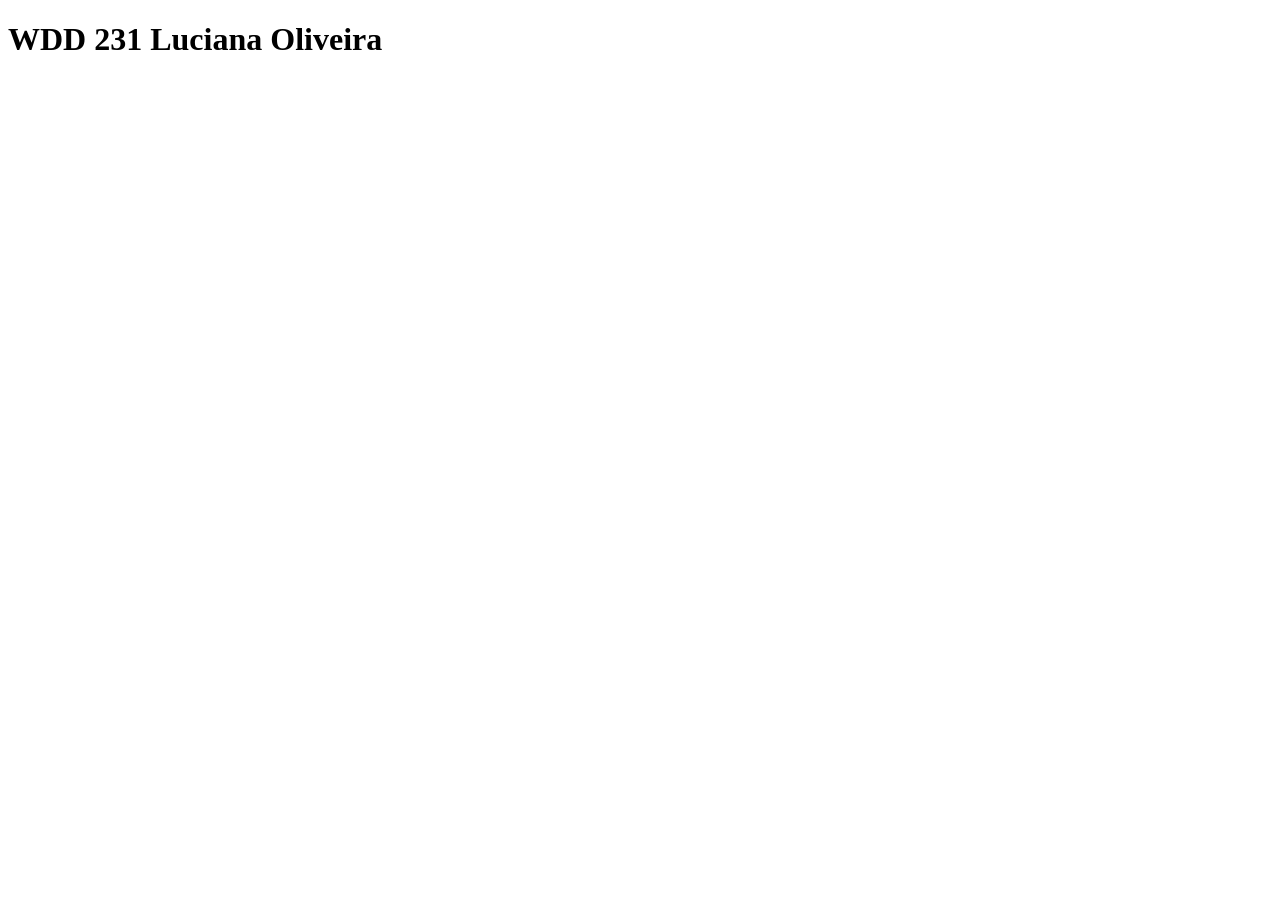
==== index.html @ 7965cf80 "Initial commit" ====
<!DOCTYPE html>
<html lang="en">
<head>
    <meta charset="UTF-8">
    <meta name="viewport" content="width=device-width, initial-scale=1.0">
    <title>WDD 231</title>
</head>
<body>
   <h1>WDD 231 Luciana Oliveira</h1>
</body>
</html>
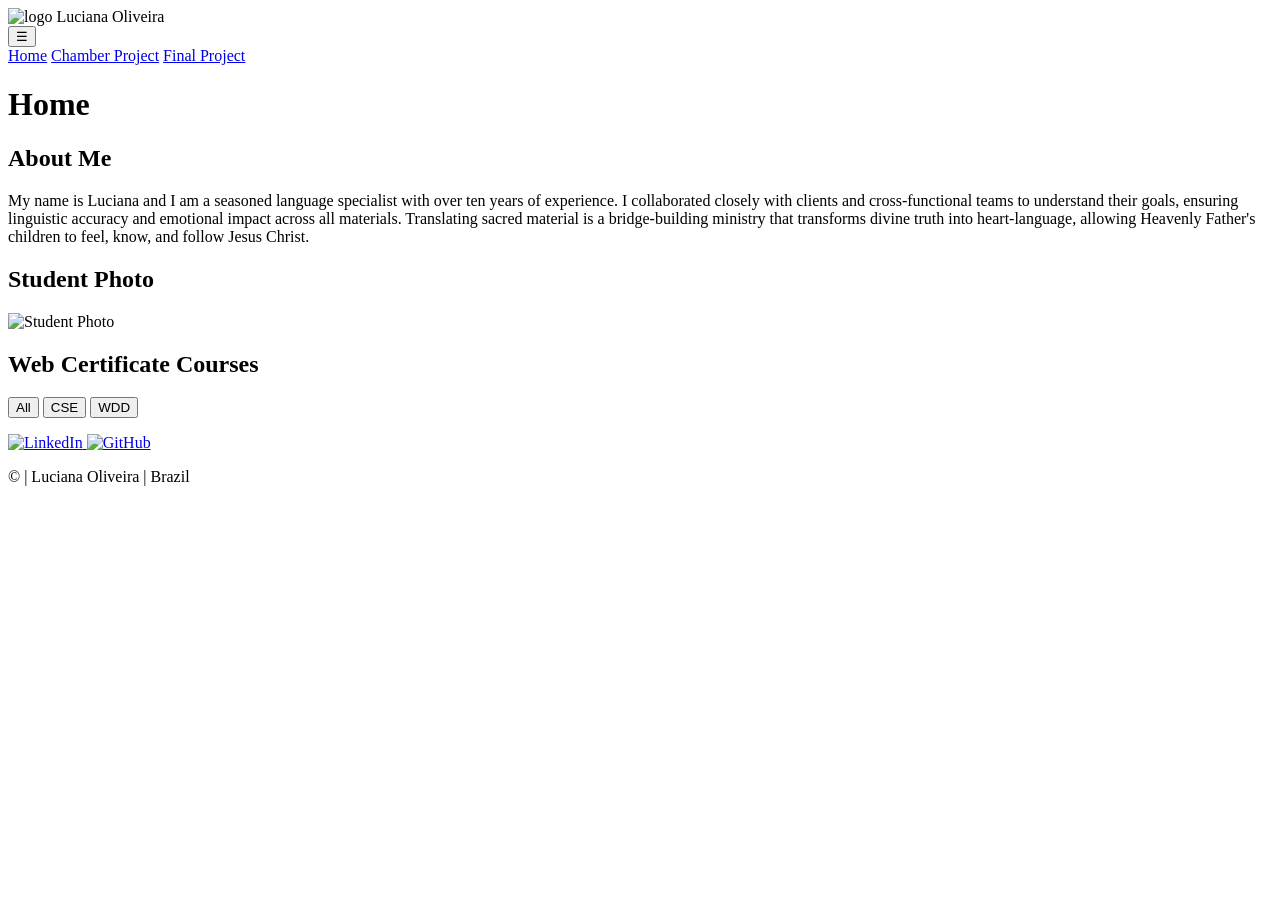
==== commit b7100c94: "Completed activity w01" ====
--- a/index.html
+++ b/index.html
@@ -1,11 +1,123 @@
 <!DOCTYPE html>
-<html lang="en">
+<html lang="en-US">
+
 <head>
     <meta charset="UTF-8">
     <meta name="viewport" content="width=device-width, initial-scale=1.0">
-    <title>WDD 231</title>
+    <link rel="preconnect" href="https://fonts.googleapis.com">
+    <link rel="preconnect" href="https://fonts.gstatic.com" crossorigin>
+    <meta name="description" content="WDD231 Course Home Page">
+    <meta name="author" content="Luciana Oliveira">
+
+    <title>WDD231 - Home</title>
+
+    <link rel="stylesheet" href="styles/base.css">
+
+    <!-- JavaScript Externo -->
+    <script src="scripts/courses.js" defer></script>
+    <script src="scripts/main.js" defer></script>
 </head>
+
 <body>
-   <h1>WDD 231 Luciana Oliveira</h1>
+
+    <header>
+        <div class="logo-area">
+            <img src="images/logo.svg" alt="logo" class="logo">
+            <span>Luciana Oliveira</span>
+        </div>
+
+        <button id="menu" aria-label="Toggle Menu">
+            ☰
+        </button>
+
+        <nav class="navigation">
+            <a href="index.html" class="active">Home</a>
+            <a href="#">Chamber Project</a>
+            <a href="#">Final Project</a>
+        </nav>
+    </header>
+
+    <main>
+
+        <h1>Home</h1>
+
+        <section class="home-grid">
+
+            <div class="card">
+                <h2>About Me</h2>
+
+                <p>
+                    My name is Luciana and I am a seasoned language specialist with over ten years of experience. I
+                    collaborated closely with clients and cross-functional teams to understand their goals, ensuring
+                    linguistic accuracy and emotional impact across all materials. Translating sacred material is a
+                    bridge-building ministry that transforms divine truth into heart-language, allowing Heavenly
+                    Father's children to feel, know, and follow Jesus Christ.
+
+                </p>
+            </div>
+
+            <div class="card">
+                <h2>Student Photo</h2>
+
+                <img src="images/profile.webp" alt="Student Photo" width="200" height="218">
+            </div>
+
+        </section>
+
+        <section class="certificate">
+
+            <h2>Web Certificate Courses</h2>
+
+            <div class="course-buttons">
+
+                <button id="allBtn">
+                    All
+                </button>
+
+                <button id="cseBtn">
+                    CSE
+                </button>
+
+                <button id="wddBtn">
+                    WDD
+                </button>
+
+            </div>
+
+            <!-- Courses generated by JS -->
+            <div id="course-container"></div>
+
+            <!-- Credits generated by JS -->
+            <p id="credits"></p>
+
+        </section>
+
+    </main>
+
+    <footer>
+
+        <div class="social-links">
+
+            <a href="https://www.linkedin.com/in/luciana-oliveira-1a869325/" target="_blank" rel="noopener noreferrer">
+                <img src="images/linkedin-logo.svg" alt="LinkedIn">
+            </a>
+
+            <a href="https://github.com/luciana-tech/wdd231" target="_blank" rel="noopener noreferrer">
+                <img src="images/logo-github.svg" alt="GitHub">
+            </a>
+
+        </div>
+
+        <p>
+            © <span id="currentyear"></span> |
+            Luciana Oliveira |
+            Brazil
+        </p>
+
+        <p id="lastModified"></p>
+
+    </footer>
+
 </body>
+
 </html>
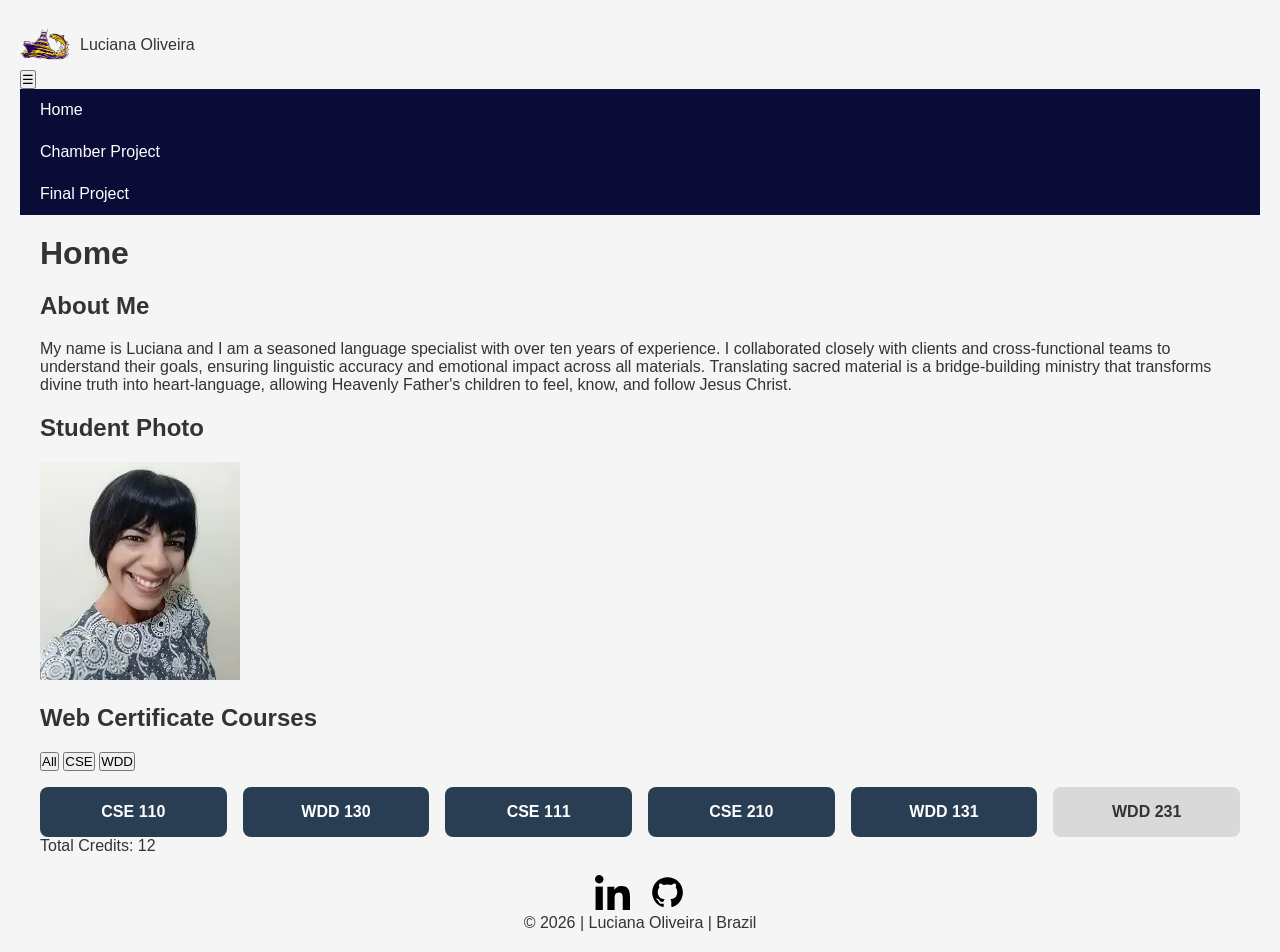
==== commit 17d749da: "Increased meta description as it was too short." ====
--- a/index.html
+++ b/index.html
@@ -6,7 +6,8 @@
     <meta name="viewport" content="width=device-width, initial-scale=1.0">
     <link rel="preconnect" href="https://fonts.googleapis.com">
     <link rel="preconnect" href="https://fonts.gstatic.com" crossorigin>
-    <meta name="description" content="WDD231 Course Home Page">
+    <meta name="description"
+        content="WDD231 Course Home Page:This course builds on prior experience with Dynamic Web Fundamentals and programming. Students will focus on user experience, accessibility, compliance, performance optimization, and basic API usage.">
     <meta name="author" content="Luciana Oliveira">
 
     <title>WDD231 - Home</title>
--- a/styles/base.css
+++ b/styles/base.css
@@ -0,0 +1,217 @@
+/* Reset */
+* {
+    margin: 0;
+    padding: 0;
+    box-sizing: border-box;
+}
+
+body {
+    font-family: Roboto, sans-serif;
+    background: #f5f5f5;
+    color: #333;
+}
+
+/* Cabeçalho */
+header {
+    padding: 20px;
+}
+
+.logo-area {
+    display: flex;
+    align-items: center;
+    gap: 10px;
+}
+
+.logo {
+    width: 50px;
+    height: 50px;
+    object-fit: contain;
+}
+
+.logo::before {
+    transform: rotate(45deg);
+}
+
+.logo::after {
+    transform: rotate(-45deg);
+}
+
+/* Menu */
+nav {
+    background: #0a0b37;
+}
+
+nav ul {
+    display: flex;
+    list-style: none;
+}
+
+nav a {
+    display: block;
+    padding: 12px 20px;
+    color: white;
+    text-decoration: none;
+}
+
+nav a:hover {
+    background: #444;
+}
+
+/* Conteúdo */
+main {
+    width: min(1200px, 95%);
+    margin: auto;
+}
+
+main h2 {
+    margin: 20px 0;
+}
+
+/* Grid Principal */
+.about-container {
+    display: grid;
+    grid-template-columns: 2fr 1fr;
+    gap: 20px;
+}
+
+.about,
+.photo {
+    background: white;
+    padding: 15px;
+}
+
+.about h3,
+.photo h3,
+.courses h3 {
+    background: #160e4f;
+    color: white;
+    text-align: center;
+    padding: 8px;
+    margin: -15px -15px 15px;
+}
+
+.photo-box {
+    width: 100%;
+    aspect-ratio: 1/1;
+    background: #ccc;
+    max-width: 180px;
+    margin: auto;
+}
+
+/* Certificates */
+.courses {
+    margin-top: 20px;
+    background: white;
+    padding: 15px;
+}
+
+.buttons {
+    display: flex;
+    gap: 10px;
+    margin-bottom: 15px;
+}
+
+.buttons button {
+    flex: 1;
+    padding: 10px;
+    cursor: pointer;
+}
+
+.course-list {
+    display: grid;
+    grid-template-columns: repeat(3, 1fr);
+    gap: 10px;
+    margin-bottom: 15px;
+}
+
+.course-list div {
+    background: #ddd;
+    text-align: center;
+    padding: 10px;
+}
+
+/* Footer */
+footer {
+    text-align: center;
+    padding: 20px;
+}
+
+.social {
+    display: flex;
+    justify-content: center;
+    gap: 20px;
+    margin-bottom: 10px;
+}
+
+.social a {
+    text-decoration: none;
+    color: #3b3b3d;
+    font-weight: bold;
+}
+
+.social-links {
+    display: flex;
+    justify-content: center;
+    align-items: center;
+    gap: 20px;
+}
+
+.social-links img {
+    width: 35px;
+    height: 35px;
+    object-fit: contain;
+    transition: transform 0.3s ease;
+}
+
+.social-links a:hover img {
+    transform: scale(1.15);
+}
+
+/*Responsive*/
+@media (max-width: 768px) {
+
+    .home-grid {
+        grid-template-columns: 1fr;
+    }
+
+    nav ul {
+        flex-direction: column;
+    }
+
+    .course-buttons {
+        flex-direction: column;
+    }
+
+    .course-list {
+        grid-template-columns: 1fr;
+    }
+}
+
+/*  Course section */
+
+#course-container {
+    display: grid;
+    grid-template-columns: repeat(auto-fit, minmax(150px, 1fr));
+    gap: 1rem;
+    margin-top: 1rem;
+}
+
+.course-card {
+    padding: 1rem;
+    text-align: center;
+    border-radius: 8px;
+    font-weight: bold;
+    background-color: #ddd;
+}
+
+/* Completed courses */
+.completed {
+    background-color: #293e53;
+    color: white;
+}
+
+/* Not completed courses  */
+.not-completed {
+    background-color: #d9d9d9;
+    color: #333;
+}
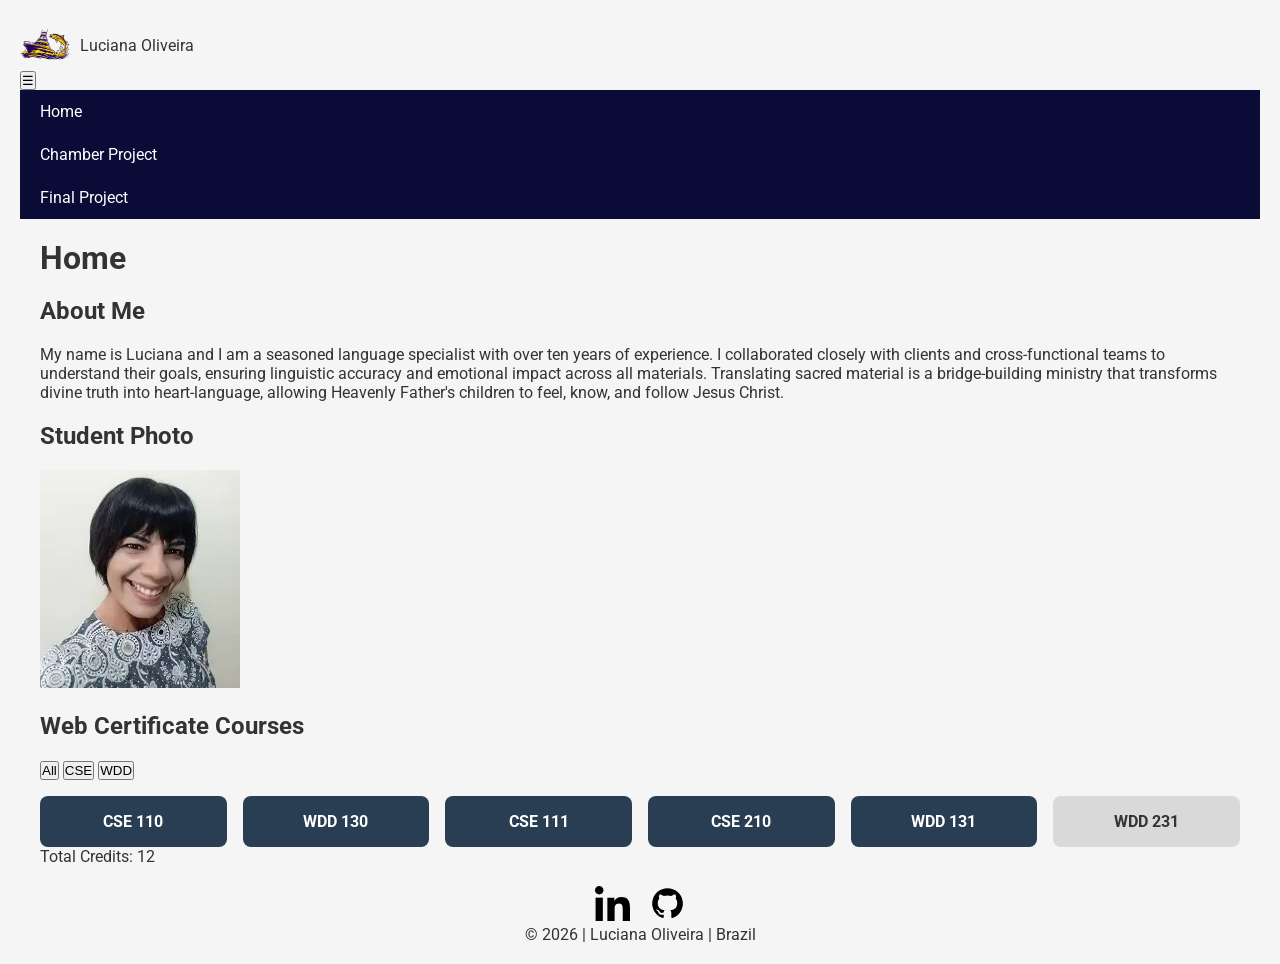
==== commit 2944e17d: "Added large.css and link to google fonts" ====
--- a/index.html
+++ b/index.html
@@ -6,13 +6,15 @@
     <meta name="viewport" content="width=device-width, initial-scale=1.0">
     <link rel="preconnect" href="https://fonts.googleapis.com">
     <link rel="preconnect" href="https://fonts.gstatic.com" crossorigin>
+    <link href="https://fonts.googleapis.com/css2?family=Roboto:wght@300;400;700&display=swap" rel="stylesheet">
     <meta name="description"
-        content="WDD231 Course Home Page:This course builds on prior experience with Dynamic Web Fundamentals and programming. Students will focus on user experience, accessibility, compliance, performance optimization, and basic API usage.">
+        content="WDD231 Course Home Page: Students will focus on user experience, accessibility, compliance, performance optimization, and basic API usage.">
     <meta name="author" content="Luciana Oliveira">
 
     <title>WDD231 - Home</title>
 
     <link rel="stylesheet" href="styles/base.css">
+    <link rel="stylesheet" href="styles/larger.css">
 
     <!-- JavaScript Externo -->
     <script src="scripts/courses.js" defer></script>
@@ -42,26 +44,25 @@
 
         <h1>Home</h1>
 
-        <section class="home-grid">
+        <section class="card">
 
-            <div class="card">
-                <h2>About Me</h2>
+            <h2>About Me</h2>
 
-                <p>
-                    My name is Luciana and I am a seasoned language specialist with over ten years of experience. I
-                    collaborated closely with clients and cross-functional teams to understand their goals, ensuring
-                    linguistic accuracy and emotional impact across all materials. Translating sacred material is a
-                    bridge-building ministry that transforms divine truth into heart-language, allowing Heavenly
-                    Father's children to feel, know, and follow Jesus Christ.
+            <p>
+                My name is Luciana and I am a seasoned language specialist with over ten years of experience. I
+                collaborated closely with clients and cross-functional teams to understand their goals, ensuring
+                linguistic accuracy and emotional impact across all materials. Translating sacred material is a
+                bridge-building ministry that transforms divine truth into heart-language, allowing Heavenly
+                Father's children to feel, know, and follow Jesus Christ.
 
-                </p>
-            </div>
+            </p>
 
-            <div class="card">
-                <h2>Student Photo</h2>
+        </section>
+        <section class="card">
+            <h2>Student Photo</h2>
 
-                <img src="images/profile.webp" alt="Student Photo" width="200" height="218">
-            </div>
+            <img src="images/profile.webp" alt="Student Photo" width="200" height="218">
+
 
         </section>
 
--- a/styles/base.css
+++ b/styles/base.css
@@ -170,10 +170,6 @@
 /*Responsive*/
 @media (max-width: 768px) {
 
-    .home-grid {
-        grid-template-columns: 1fr;
-    }
-
     nav ul {
         flex-direction: column;
     }
@@ -182,7 +178,7 @@
         flex-direction: column;
     }
 
-    .course-list {
+    .course-container {
         grid-template-columns: 1fr;
     }
 }
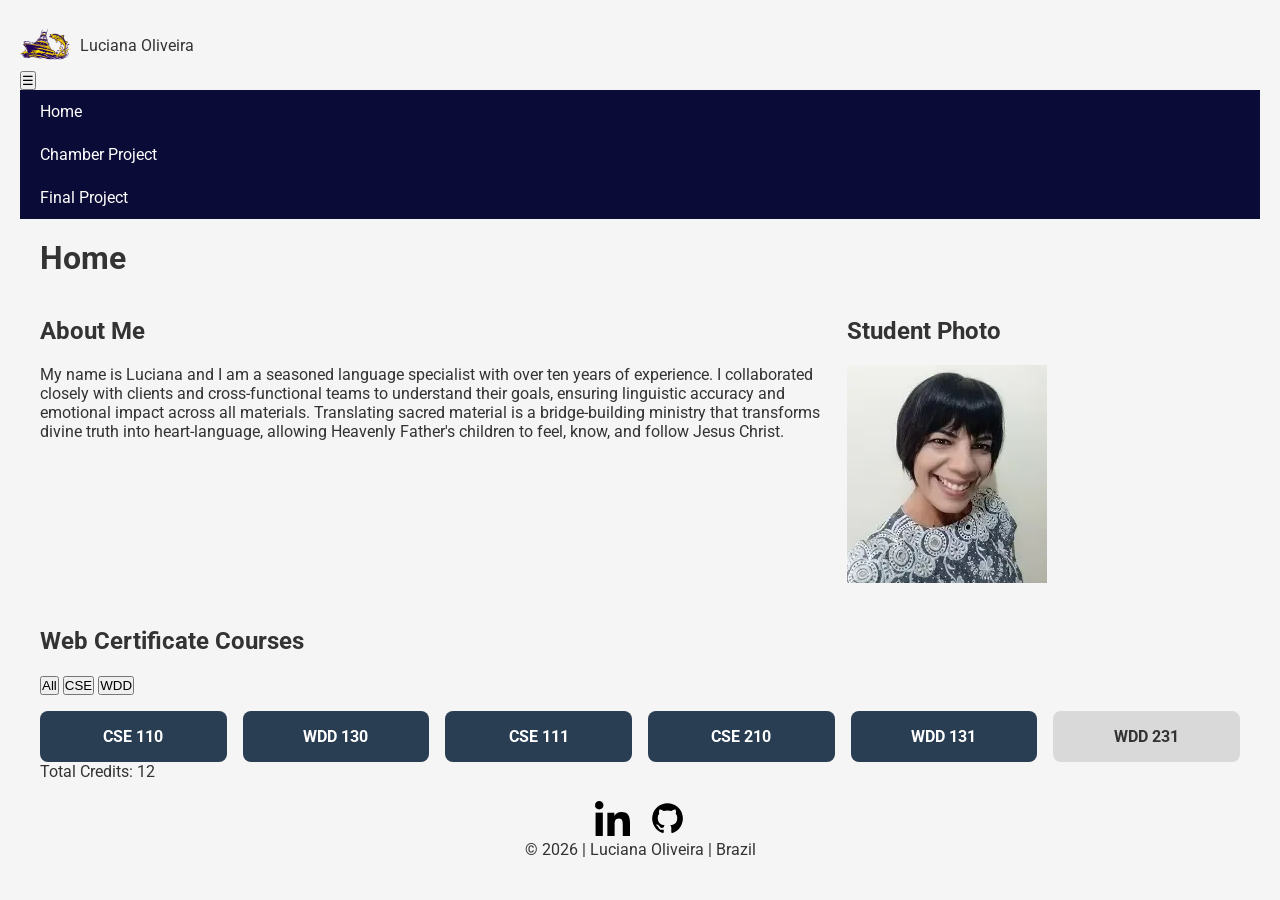
==== commit a97e8c17: "Corrected typo at <link rel="stylesheet" href="styles/large.css">" ====
--- a/index.html
+++ b/index.html
@@ -14,7 +14,7 @@
     <title>WDD231 - Home</title>
 
     <link rel="stylesheet" href="styles/base.css">
-    <link rel="stylesheet" href="styles/larger.css">
+    <link rel="stylesheet" href="styles/large.css">
 
     <!-- JavaScript Externo -->
     <script src="scripts/courses.js" defer></script>
--- a/styles/large.css
+++ b/styles/large.css
@@ -0,0 +1,13 @@
+/* styles/larger.css - Estilos para telas grandes (Desktop) */
+@media (min-width: 769px) {
+    main {
+        display: grid;
+        grid-template-columns: 2fr 1fr;
+        gap: 20px;
+    }
+
+    main>h1,
+    main>section.certificate {
+        grid-column: 1 / -1;
+    }
+}
